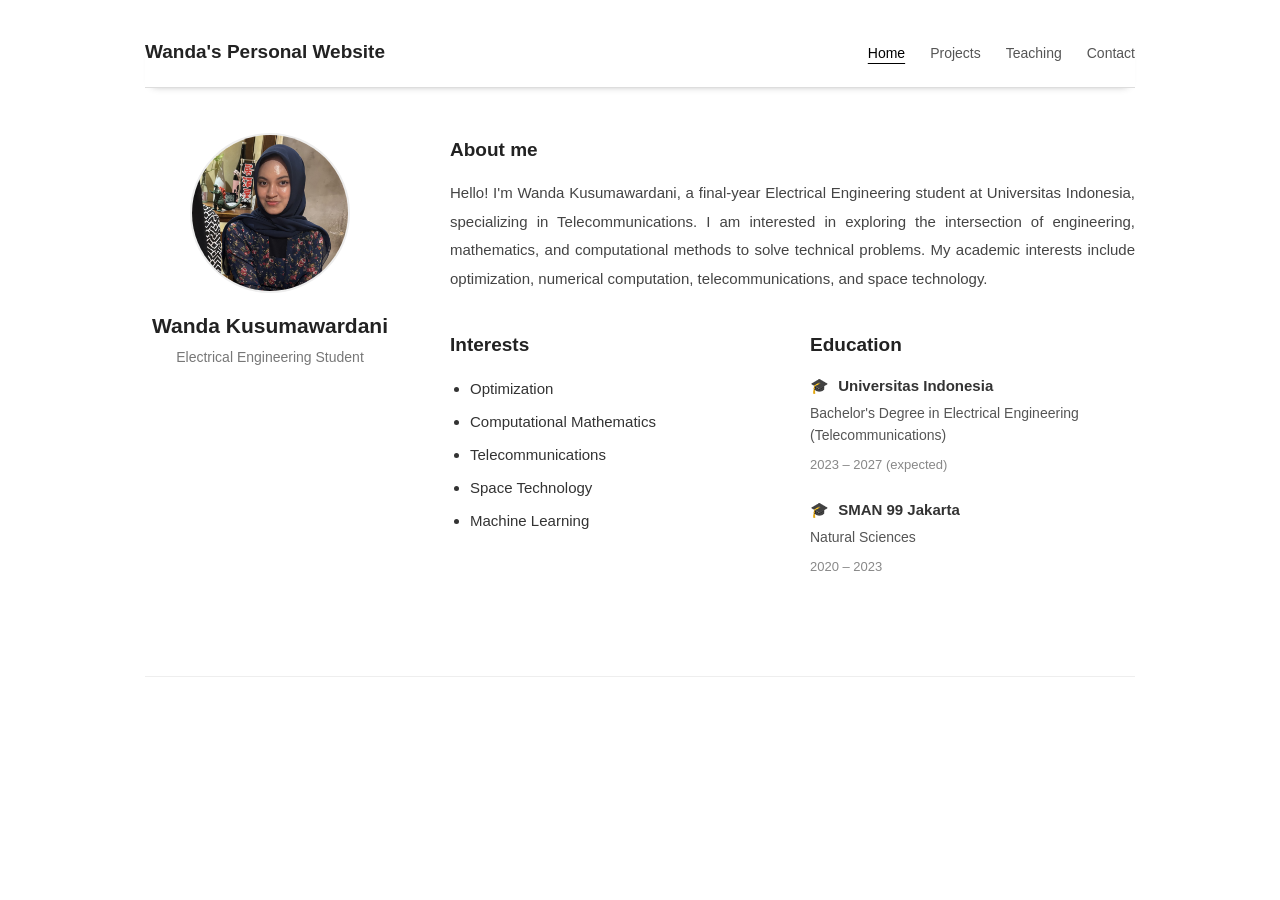
==== index.html @ ff6e39e9 "Initial website" ====
<!DOCTYPE html>
<html lang="en">

<head>
    <meta charset="UTF-8">
    <meta name="viewport" content="width=device-width, initial-scale=1.0">

    <title>Wanda's Personal Website</title>

    <link rel="stylesheet" href="css/style.css">
</head>

<body>

<div class="container">

    <!-- NAVIGATION -->

    <nav class="navbar">

        <a href="index.html" class="site-name">
            Wanda's Personal Website
        </a>

        <ul class="nav-links">
            <li><a href="index.html" class="active">Home</a></li>
            <li><a href="projects.html">Projects</a></li>
            <li><a href="teaching.html">Teaching</a></li>
            <li><a href="contact.html">Contact</a></li>
        </ul>

    </nav>


    <!-- MAIN CONTENT -->

    <main class="home-layout">

        <!-- LEFT PROFILE -->

        <aside class="profile">

            <img
                src="images/foto_diri_wanda_kebaya.jpg"
                alt="Wanda Kusumawardani"
                class="profile-photo"
            >

            <h1>Wanda Kusumawardani</h1>

            <p class="profile-description">
                Electrical Engineering Student
            </p>

        </aside>


        <!-- RIGHT CONTENT -->

        <div class="main-content">

            <!-- ABOUT ME -->

            <section class="about-section">

                <h2>About me</h2>

                <p>
                    Hello! I'm Wanda Kusumawardani, a final-year
                    Electrical Engineering student at Universitas
                    Indonesia, specializing in Telecommunications.
                    I am interested in exploring the intersection
                    of engineering, mathematics, and computational
                    methods to solve technical problems. My academic
                    interests include optimization, numerical
                    computation, telecommunications, and space
                    technology.
                </p>

            </section>


            <!-- INTERESTS AND EDUCATION -->

            <div class="details-layout">

                <!-- INTERESTS -->

                <section class="interests-section">

                    <h2>Interests</h2>

                    <ul class="content-list">
                        <li>Optimization</li>
                        <li>Computational Mathematics</li>
                        <li>Telecommunications</li>
                        <li>Space Technology</li>
                        <li>Machine Learning</li>
                    </ul>

                </section>


                <!-- EDUCATION -->

                <section class="education-section">

                    <h2>Education</h2>

                    <div class="education-item">

                        <h3>
                            <span class="education-icon">🎓</span>
                            Universitas Indonesia
                        </h3>

                        <p>
                            Bachelor's Degree in Electrical Engineering
                            (Telecommunications)
                        </p>

                        <span class="education-year">
                            2023 – 2027 (expected)
                        </span>

                    </div>


                    <div class="education-item">

                        <h3>
                            <span class="education-icon">🎓</span>
                            SMAN 99 Jakarta
                        </h3>

                        <p>
                            Natural Sciences
                        </p>

                        <span class="education-year">
                            2020 – 2023
                        </span>

                    </div>

                </section>

            </div>

        </div>

    </main>


    <!-- FOOTER -->

    <footer>
        
    </footer>

</div>

</body>
</html>
---- css/style.css ----
/* GENERAL */

* {
    margin: 0;
    padding: 0;
    box-sizing: border-box;
}

body {
    background: #ffffff;
    color: #333333;
    font-family: Arial, Helvetica, sans-serif;
    font-size: 15px;
    line-height: 1.8;
}

a {
    color: inherit;
    text-decoration: none;
}


/* MAIN CONTAINER */

.container {
    max-width: 1050px;
    margin: 0 auto;
    padding: 35px 30px;
}


/* NAVIGATION */

.navbar {
    display: flex;
    justify-content: space-between;
    align-items: center;

    padding-bottom: 18px;
    margin-bottom: 45px;

    border-bottom: 1px solid #dddddd;
    box-shadow: 0 5px 8px -8px rgba(0, 0, 0, 0.45);
}

.site-name {
    font-size: 19px;
    font-weight: bold;
    color: #222222;
}

.nav-links {
    display: flex;
    gap: 25px;
    list-style: none;
}

.nav-links a {
    font-size: 14px;
    color: #555555;
    transition: color 0.2s;
}

.nav-links a:hover,
.nav-links a.active {
    color: #000000;
    text-decoration: underline;
    text-underline-offset: 5px;
}


/* HOME LAYOUT */

.home-layout {
    display: grid;
    grid-template-columns: 250px 1fr;
    gap: 55px;
    align-items: start;
}


/* PROFILE SECTION */

.profile {
    text-align: center;
}

.profile-photo {
    width: 160px;
    height: 160px;
    border-radius: 50%;
    object-fit: cover;
    display: block;
    margin: 0 auto 18px auto;
    border: 2px solid #eeeeee;
}

.profile h1 {
    font-size: 21px;
    font-weight: 600;
    line-height: 1.4;
    color: #222222;
    margin-bottom: 5px;
}

.profile-description {
    font-size: 14px;
    color: #777777;
    line-height: 1.6;
}


/* RIGHT CONTENT */

.main-content {
    min-width: 0;
}

.main-content h2 {
    font-size: 19px;
    font-weight: 700;
    color: #222222;
    margin-bottom: 12px;
}

.about-section {
    margin-bottom: 35px;
}

.about-section p {
    line-height: 1.9;
    color: #444444;
}


/* INTERESTS AND EDUCATION */

.details-layout {
    display: grid;
    grid-template-columns: 1fr 1fr;
    gap: 35px;
    align-items: start;
}

.content-list {
    padding-left: 20px;
}

.content-list li {
    margin-bottom: 6px;
}


/* EDUCATION */

.education-item {
    margin-bottom: 22px;
}

.education-item h3 {
    font-size: 15px;
    font-weight: 600;
    line-height: 1.5;
    color: #333333;
    margin-bottom: 5px;
}

.education-icon {
    margin-right: 5px;
}

.education-item p {
    font-size: 14px;
    color: #555555;
    line-height: 1.6;
    margin-bottom: 3px;
}

.education-year {
    font-size: 13px;
    color: #888888;
}


/* FOOTER */

footer {
    margin-top: 75px;
    padding-top: 20px;
    border-top: 1px solid #eeeeee;
    font-size: 12px;
    color: #888888;
}


/* RESPONSIVE FOR MOBILE */

@media (max-width: 700px) {

    .container {
        padding: 25px 20px;
    }

    .navbar {
        flex-direction: column;
        align-items: flex-start;
        gap: 15px;
        margin-bottom: 35px;
    }

    .nav-links {
        gap: 18px;
        flex-wrap: wrap;
    }

    .home-layout {
        grid-template-columns: 1fr;
        gap: 35px;
    }

    .profile {
        max-width: 250px;
    }

    .details-layout {
        grid-template-columns: 1fr 1fr;
        gap: 20px;
    }
}

@media (max-width: 450px) {

    .details-layout {
        grid-template-columns: 1fr;
    }

}


/* TEACHING PAGE */

.teaching-intro {
    max-width: 800px;
    color: #555555;
    margin-bottom: 42px;
    line-height: 1.9;
}

.teaching-item {
    max-width: 850px;
    margin-bottom: 42px;
}

.teaching-item h2 {
    font-size: 19px;
    font-weight: 600;
    color: #222222;
    margin-bottom: 3px;
}

.teaching-meta {
    font-size: 13px;
    color: #888888;
    margin-bottom: 14px;
}

.teaching-item p {
    color: #444444;
    line-height: 1.85;
}

.teaching-subsection {
    margin-top: 17px;
    margin-bottom: 15px;
    padding-left: 15px;
    border-left: 2px solid #e5e5e5;
}

.teaching-subsection h3 {
    font-size: 15px;
    font-weight: 600;
    color: #333333;
    margin-bottom: 4px;
}

.teaching-subsection p {
    font-size: 14px;
}

.teaching-item .content-list {
    margin-top: 14px;
    padding-left: 22px;
}

.teaching-item .content-list li {
    margin-bottom: 6px;
}


/* TEACHING TOPICS */

.teaching-topic-title {
    font-size: 14px;
    font-weight: 600;
    color: #333333;
    margin-top: 15px;
    margin-bottom: 5px;
}


/* TEACHING EXPERIENCE CARDS */

.teaching-card {
    background-color: #f7f7f7;
    padding: 25px 28px;
    border-radius: 10px;
    border: 1px solid #eeeeee;

    margin-bottom: 25px;
    max-width: 850px;

    transition: background-color 0.2s ease,
                box-shadow 0.2s ease;
}

/* Subtle hover effect */

.teaching-card:hover {
    background-color: #f4f4f4;
    box-shadow: 0 4px 12px rgba(0, 0, 0, 0.04);
}

/* Remove excessive spacing inside cards */

.teaching-card .content-list {
    margin-bottom: 0;
}

.teaching-card .teaching-subsection:last-of-type {
    margin-bottom: 10px;
}

/* Mobile adjustment */

@media (max-width: 600px) {
    .teaching-card {
        padding: 20px;
    }
}

/* TEACHING SUBJECT CARDS */

.teaching-subjects {
    display: flex;
    flex-wrap: wrap;
    gap: 12px;
    margin: 20px 0;
}

.subject-card {
    background-color: #eaeaea;
    border: 1px solid #dedede;
    border-radius: 7px;
    padding: 10px 16px;
    font-size: 13px;
    font-weight: 500;
    color: #444444;
    transition: background-color 0.2s ease;
}

.subject-card:hover {
    background-color: #e2e2e2;
}

/* Mobile adjustment */

@media (max-width: 600px) {
    .teaching-subjects {
        gap: 8px;
    }

    .subject-card {
        padding: 8px 12px;
    }
}


/* CONTACT PAGE */

.contact-page {
    text-align: center;
    max-width: 750px;
    margin: 65px auto 0 auto;
}

.contact-page h1 {
    font-size: 27px;
    font-weight: 600;
    color: #222222;
    margin-bottom: 15px;
}

.contact-intro {
    font-size: 15px;
    color: #666666;
    line-height: 1.9;
    max-width: 620px;
    margin: 0 auto 40px auto;
}

.contact-links {
    display: flex;
    justify-content: center;
    align-items: center;
    gap: 65px;
    margin-top: 35px;
}

.contact-icon {
    font-size: 42px;
    color: #888888;
    transition: color 0.2s ease,
                transform 0.2s ease;
}

.contact-icon:hover {
    color: #444444;
    transform: translateY(-4px);
}

/* MOBILE CONTACT */

@media (max-width: 600px) {

    .contact-page {
        margin-top: 40px;
    }

    .contact-links {
        gap: 45px;
    }

    .contact-icon {
        font-size: 36px;
    }

}

.about-section p {
    line-height: 1.9;
    color: #444444;
    text-align: justify;
}
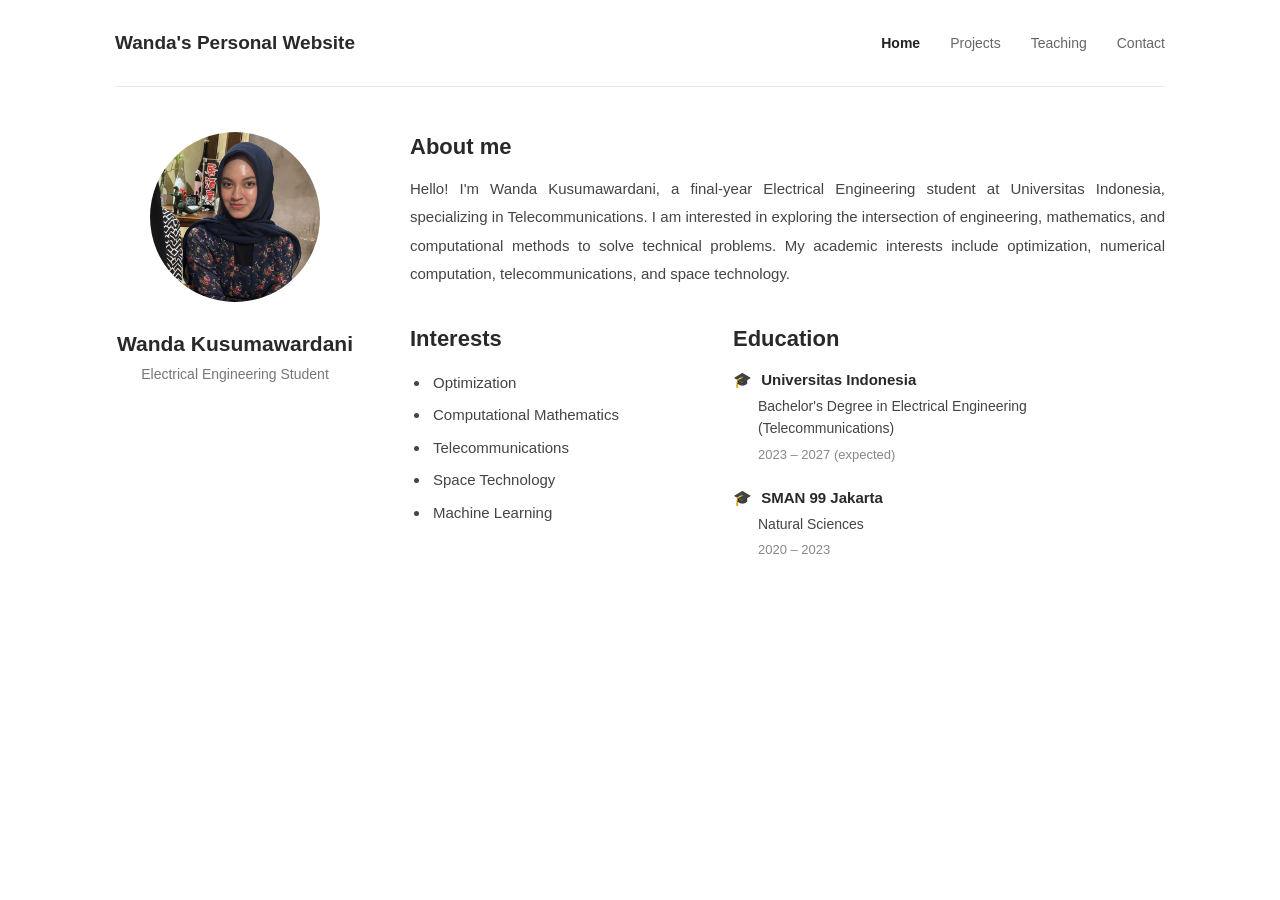
==== commit 4a7782ec: "Replace scientific calculator with Aqua Calculator" ====
--- a/index.html
+++ b/index.html
@@ -15,8 +15,6 @@
 
 <div class="container">
 
-    <!-- NAVIGATION -->
-
     <nav class="navbar">
 
         <a href="index.html" class="site-name">
@@ -32,12 +30,7 @@
 
     </nav>
 
-
-    <!-- MAIN CONTENT -->
-
     <main class="home-layout">
-
-        <!-- LEFT PROFILE -->
 
         <aside class="profile">
 
@@ -55,12 +48,7 @@
 
         </aside>
 
-
-        <!-- RIGHT CONTENT -->
-
         <div class="main-content">
-
-            <!-- ABOUT ME -->
 
             <section class="about-section">
 
@@ -80,12 +68,7 @@
 
             </section>
 
-
-            <!-- INTERESTS AND EDUCATION -->
-
             <div class="details-layout">
-
-                <!-- INTERESTS -->
 
                 <section class="interests-section">
 
@@ -100,9 +83,6 @@
                     </ul>
 
                 </section>
-
-
-                <!-- EDUCATION -->
 
                 <section class="education-section">
 
@@ -125,7 +105,6 @@
                         </span>
 
                     </div>
-
 
                     <div class="education-item">
 
@@ -152,12 +131,7 @@
 
     </main>
 
-
-    <!-- FOOTER -->
-
-    <footer>
-        
-    </footer>
+    <footer></footer>
 
 </div>
 
--- a/css/style.css
+++ b/css/style.css
@@ -1,5 +1,7 @@
 
-/* GENERAL */
+/* ========================================
+   GLOBAL
+======================================== */
 
 * {
     margin: 0;
@@ -8,11 +10,17 @@
 }
 
 body {
-    background: #ffffff;
+    font-family: Arial, Helvetica, sans-serif;
+    background-color: #ffffff;
     color: #333333;
-    font-family: Arial, Helvetica, sans-serif;
     font-size: 15px;
-    line-height: 1.8;
+    line-height: 1.7;
+}
+
+.container {
+    width: 90%;
+    max-width: 1050px;
+    margin: 0 auto;
 }
 
 a {
@@ -20,139 +28,134 @@
     text-decoration: none;
 }
 
-
-/* MAIN CONTAINER */
-
-.container {
-    max-width: 1050px;
-    margin: 0 auto;
-    padding: 35px 30px;
-}
-
-
-/* NAVIGATION */
+h1, h2, h3 {
+    color: #292929;
+    line-height: 1.35;
+}
+
+h2 {
+    font-size: 22px;
+    font-weight: 600;
+    margin-bottom: 16px;
+}
+
+p {
+    color: #444444;
+}
+
+
+/* ========================================
+   NAVIGATION
+======================================== */
 
 .navbar {
     display: flex;
     justify-content: space-between;
     align-items: center;
-
-    padding-bottom: 18px;
+    padding: 27px 0;
+    border-bottom: 1px solid #e8e8e8;
     margin-bottom: 45px;
-
-    border-bottom: 1px solid #dddddd;
-    box-shadow: 0 5px 8px -8px rgba(0, 0, 0, 0.45);
 }
 
 .site-name {
     font-size: 19px;
-    font-weight: bold;
-    color: #222222;
+    font-weight: 600;
+    color: #292929;
+    white-space: nowrap;
 }
 
 .nav-links {
     display: flex;
-    gap: 25px;
+    align-items: center;
+    gap: 30px;
     list-style: none;
 }
 
 .nav-links a {
     font-size: 14px;
-    color: #555555;
-    transition: color 0.2s;
+    color: #666666;
+    transition: color 0.2s ease;
 }
 
 .nav-links a:hover,
 .nav-links a.active {
-    color: #000000;
-    text-decoration: underline;
-    text-underline-offset: 5px;
-}
-
-
-/* HOME LAYOUT */
+    color: #222222;
+}
+
+.nav-links a.active {
+    font-weight: 600;
+}
+
+
+/* ========================================
+   HOME PAGE
+======================================== */
 
 .home-layout {
     display: grid;
-    grid-template-columns: 250px 1fr;
+    grid-template-columns: 240px 1fr;
     gap: 55px;
     align-items: start;
-}
-
-
-/* PROFILE SECTION */
+    margin-top: 30px;
+}
 
 .profile {
     text-align: center;
 }
 
 .profile-photo {
-    width: 160px;
-    height: 160px;
+    width: 170px;
+    height: 170px;
+    object-fit: cover;
     border-radius: 50%;
-    object-fit: cover;
-    display: block;
-    margin: 0 auto 18px auto;
-    border: 2px solid #eeeeee;
+    margin-bottom: 20px;
 }
 
 .profile h1 {
     font-size: 21px;
     font-weight: 600;
-    line-height: 1.4;
-    color: #222222;
     margin-bottom: 5px;
 }
 
 .profile-description {
     font-size: 14px;
     color: #777777;
-    line-height: 1.6;
-}
-
-
-/* RIGHT CONTENT */
+}
 
 .main-content {
     min-width: 0;
 }
 
-.main-content h2 {
-    font-size: 19px;
-    font-weight: 700;
-    color: #222222;
-    margin-bottom: 12px;
-}
-
 .about-section {
     margin-bottom: 35px;
 }
 
+.about-section h2 {
+    margin-bottom: 13px;
+}
+
 .about-section p {
+    text-align: justify;
     line-height: 1.9;
     color: #444444;
 }
 
-
-/* INTERESTS AND EDUCATION */
-
 .details-layout {
     display: grid;
-    grid-template-columns: 1fr 1fr;
+    grid-template-columns: 0.8fr 1.2fr;
     gap: 35px;
-    align-items: start;
 }
 
 .content-list {
     padding-left: 20px;
+    margin-top: 12px;
 }
 
 .content-list li {
-    margin-bottom: 6px;
-}
-
-
-/* EDUCATION */
+    padding-left: 3px;
+    margin-bottom: 7px;
+    color: #444444;
+}
 
 .education-item {
     margin-bottom: 22px;
@@ -161,195 +164,754 @@
 .education-item h3 {
     font-size: 15px;
     font-weight: 600;
-    line-height: 1.5;
-    color: #333333;
     margin-bottom: 5px;
+}
+
+.education-item p {
+    font-size: 14px;
+    line-height: 1.6;
+    margin-left: 25px;
 }
 
 .education-icon {
     margin-right: 5px;
 }
 
-.education-item p {
-    font-size: 14px;
-    color: #555555;
-    line-height: 1.6;
-    margin-bottom: 3px;
-}
-
 .education-year {
+    display: block;
     font-size: 13px;
     color: #888888;
-}
-
-
-/* FOOTER */
-
-footer {
-    margin-top: 75px;
-    padding-top: 20px;
-    border-top: 1px solid #eeeeee;
+    margin-left: 25px;
+    margin-top: 4px;
+}
+
+
+/* ========================================
+   PROJECTS PAGE
+======================================== */
+
+.projects-page {
+    margin-top: 15px;
+    margin-bottom: 70px;
+}
+
+.projects-title {
+    font-size: 27px;
+    font-weight: 600;
+    margin-bottom: 30px;
+}
+
+.projects-grid {
+    display: grid;
+    grid-template-columns: repeat(3, minmax(0, 1fr));
+    gap: 28px;
+    align-items: start;
+}
+
+.project-card {
+    display: block;
+    min-width: 0;
+    color: #333333;
+    cursor: pointer;
+}
+
+.project-preview {
+    width: 100%;
+    aspect-ratio: 4 / 3;
+    border-radius: 9px;
+    overflow: hidden;
+    display: flex;
+    justify-content: center;
+    align-items: center;
+    padding: 13px;
+    transition: transform 0.25s ease,
+                box-shadow 0.25s ease;
+}
+
+.project-card:hover .project-preview {
+    transform: translateY(-4px);
+    box-shadow: 0 8px 22px rgba(0, 0, 0, 0.10);
+}
+
+.project-card h2 {
+    font-size: 17px;
+    font-weight: 600;
+    margin-top: 15px;
+    margin-bottom: 10px;
+    transition: color 0.2s ease;
+}
+
+.project-card:hover h2 {
+    color: #777777;
+}
+
+
+/* ========================================
+   PROJECT 1: NUMERICAL WORKBENCH
+======================================== */
+
+.numerical-preview {
+    background-color: #e9eff1;
+}
+
+.workbench-window {
+    width: 100%;
+    height: 100%;
+    background-color: #ffffff;
+    border-radius: 6px;
+    overflow: hidden;
+    box-shadow: 0 3px 12px rgba(0, 0, 0, 0.10);
+}
+
+.window-header {
+    height: 29px;
+    background-color: #f5f6f7;
+    border-bottom: 1px solid #e7e7e7;
+    display: flex;
+    align-items: center;
+    justify-content: center;
+    position: relative;
+    font-size: 8px;
+    color: #555555;
+}
+
+.window-dots {
+    display: flex;
+    gap: 4px;
+    position: absolute;
+    left: 9px;
+}
+
+.window-dots span {
+    width: 6px;
+    height: 6px;
+    border-radius: 50%;
+    background-color: #c7c7c7;
+}
+
+.workbench-content {
+    display: grid;
+    grid-template-columns: 31% 69%;
+    height: calc(100% - 29px);
+}
+
+.workbench-sidebar {
+    background-color: #f7f8f8;
+    border-right: 1px solid #e9e9e9;
+    padding: 12px 7px;
+}
+
+.sidebar-heading {
+    font-size: 7px;
+    font-weight: bold;
+    color: #8a969b;
+    margin-bottom: 10px;
+    letter-spacing: 0.7px;
+}
+
+.sidebar-option {
+    font-size: 7px;
+    color: #69777c;
+    padding: 6px 5px;
+    margin-bottom: 4px;
+    border-radius: 3px;
+}
+
+.sidebar-option.selected {
+    background-color: #dce9ed;
+    color: #416d7b;
+    font-weight: bold;
+}
+
+.workbench-main {
+    padding: 11px 10px;
+    min-width: 0;
+}
+
+.workbench-heading {
+    font-size: 10px;
+    font-weight: bold;
+    color: #344b54;
+}
+
+.workbench-subheading {
+    font-size: 7px;
+    color: #9aa2a5;
+    margin-bottom: 9px;
+}
+
+.equation-box {
+    background-color: #f5f8f9;
+    border: 1px solid #e5ebed;
+    border-radius: 4px;
+    padding: 6px;
+    text-align: center;
+    font-size: 9px;
+    color: #4e6c78;
+}
+
+.parameter-row {
+    display: flex;
+    gap: 8px;
+    margin: 9px 0;
+}
+
+.parameter-row div {
+    flex: 1;
+    background-color: #f8f9f9;
+    padding: 5px;
+    border-radius: 3px;
+}
+
+.parameter-row span,
+.parameter-row strong {
+    display: block;
+    font-size: 6px;
+}
+
+.parameter-row span {
+    color: #90999c;
+}
+
+.parameter-row strong {
+    color: #4b626b;
+    margin-top: 2px;
+}
+
+.graph-box {
+    height: 68px;
+    border: 1px solid #edf0f1;
+    border-radius: 3px;
+    padding: 3px;
+    position: relative;
+}
+
+.graph-label {
+    font-size: 6px;
+    color: #929b9e;
+}
+
+.graph-box svg {
+    width: 100%;
+    height: 48px;
+}
+
+.workbench-result {
+    display: flex;
+    justify-content: space-between;
+    align-items: center;
+    background-color: #edf4f5;
+    padding: 5px 7px;
+    margin-top: 7px;
+    border-radius: 3px;
+}
+
+.workbench-result span {
+    font-size: 7px;
+    color: #61767d;
+}
+
+.workbench-result strong {
+    font-size: 10px;
+    color: #426b79;
+}
+
+
+/* ========================================
+   PROJECT 2: AQUA CALCULATOR PREVIEW
+======================================== */
+
+.aqua-preview {
+    background: linear-gradient(
+        135deg,
+        #e5f9fa 0%,
+        #d9f0f4 50%,
+        #dceafa 100%
+    );
+    position: relative;
+}
+
+.aqua-device {
+    width: 76%;
+    max-width: 220px;
+    padding: 13px;
+    border-radius: 22px;
+    background: linear-gradient(
+        145deg,
+        #ffffff,
+        #f8feff
+    );
+    border: 1px solid rgba(255,255,255,0.95);
+    box-shadow:
+        0 10px 28px rgba(45,130,155,0.15),
+        0 2px 5px rgba(45,130,155,0.06);
+}
+
+.aqua-top {
+    display: flex;
+    justify-content: space-between;
+    align-items: center;
+    color: #45afbd;
+    font-size: 8px;
+    font-weight: 750;
+    letter-spacing: 1.2px;
+    padding: 2px 4px 10px;
+}
+
+.aqua-screen {
+    background: linear-gradient(
+        135deg,
+        #effbfc,
+        #e9f6fa
+    );
+    border: 1px solid #e4f2f4;
+    border-radius: 12px;
+    padding: 11px 10px;
+    text-align: right;
+    margin-bottom: 11px;
+}
+
+.aqua-history {
+    font-size: 8px;
+    color: #91adb7;
+    min-height: 14px;
+}
+
+.aqua-number {
+    color: #244e63;
+    font-size: 26px;
+    font-weight: 400;
+    letter-spacing: -1px;
+    line-height: 1.35;
+}
+
+.aqua-mini-keys {
+    display: grid;
+    grid-template-columns: repeat(4, 1fr);
+    gap: 6px;
+}
+
+.aqua-mini-keys span {
+    height: 31px;
+    display: flex;
+    justify-content: center;
+    align-items: center;
+    border-radius: 50%;
+    background: #edf3f5;
+    color: #315b6e;
+    font-size: 10px;
+    font-weight: 600;
+}
+
+.aqua-mini-keys .mini-utility {
+    background: #dceff1;
+    color: #438d99;
+}
+
+.aqua-mini-keys .mini-operator {
+    background: linear-gradient(
+        145deg,
+        #70dce0,
+        #36bdcf
+    );
+    color: #ffffff;
+}
+
+.aqua-mini-keys .mini-equals {
+    background: linear-gradient(
+        145deg,
+        #70b9e8,
+        #438fd0
+    );
+    color: #ffffff;
+}
+
+.aqua-mini-keys .mini-zero {
+    grid-column: span 2;
+    border-radius: 25px;
+    justify-content: flex-start;
+    padding-left: 15px;
+}
+
+
+/* ========================================
+   AQUA CALCULATOR MODAL
+======================================== */
+
+.aqua-modal {
+    display: none;
+    position: fixed;
+    inset: 0;
+    z-index: 9999;
+    background: rgba(20, 49, 65, 0.48);
+    backdrop-filter: blur(9px);
+    -webkit-backdrop-filter: blur(9px);
+    justify-content: center;
+    align-items: center;
+    padding: 20px;
+}
+
+.aqua-modal.show {
+    display: flex;
+}
+
+.aqua-modal-content {
+    width: 100%;
+    max-width: 360px;
+    background: linear-gradient(
+        160deg,
+        #ffffff,
+        #f5fcfd
+    );
+    border: 1px solid rgba(255,255,255,0.8);
+    border-radius: 30px;
+    padding: 22px;
+    box-shadow:
+        0 20px 60px rgba(0,0,0,0.20),
+        0 4px 15px rgba(45,130,155,0.08);
+    position: relative;
+    animation: aquaAppear 0.22s ease;
+}
+
+@keyframes aquaAppear {
+    from {
+        opacity: 0;
+        transform: translateY(12px) scale(0.97);
+    }
+
+    to {
+        opacity: 1;
+        transform: translateY(0) scale(1);
+    }
+}
+
+.aqua-modal-header {
+    display: flex;
+    justify-content: space-between;
+    align-items: center;
+    margin-bottom: 18px;
+}
+
+.aqua-modal-header h3 {
+    margin: 0;
+    color: #287f91;
+    font-size: 17px;
+    font-weight: 600;
+}
+
+.aqua-close {
+    border: none;
+    background: #e5f5f7;
+    color: #428c9c;
+    width: 32px;
+    height: 32px;
+    border-radius: 50%;
+    cursor: pointer;
+    font-size: 20px;
+    display: flex;
+    align-items: center;
+    justify-content: center;
+    transition: 0.2s ease;
+}
+
+.aqua-close:hover {
+    background: #d5eef1;
+    transform: rotate(90deg);
+}
+
+
+/* CALCULATOR DISPLAY */
+
+.aqua-main-display {
+    background: linear-gradient(
+        135deg,
+        #edf9fa,
+        #e5f4f8
+    );
+    border: 1px solid #e2f0f2;
+    border-radius: 18px;
+    padding: 20px 15px;
+    min-height: 112px;
+    display: flex;
+    flex-direction: column;
+    justify-content: flex-end;
+    align-items: flex-end;
+    overflow: hidden;
+    margin-bottom: 18px;
+}
+
+.aqua-expression {
+    color: #91abb5;
+    font-size: 13px;
+    min-height: 22px;
+    max-width: 100%;
+    overflow: hidden;
+    white-space: nowrap;
+}
+
+.aqua-result {
+    color: #1b465b;
+    font-size: 43px;
+    font-weight: 400;
+    letter-spacing: -2px;
+    line-height: 1.3;
+    max-width: 100%;
+    overflow: hidden;
+    white-space: nowrap;
+}
+
+
+/* CALCULATOR BUTTONS */
+
+.aqua-modal-keys {
+    display: grid;
+    grid-template-columns: repeat(4, 1fr);
+    gap: 10px;
+}
+
+.aqua-modal-keys button {
+    border: none;
+    aspect-ratio: 1;
+    border-radius: 50%;
+    background: #edf3f5;
+    color: #31566a;
+    font-family: Arial, Helvetica, sans-serif;
+    font-size: 20px;
+    font-weight: 500;
+    cursor: pointer;
+    transition:
+        transform 0.15s ease,
+        filter 0.15s ease,
+        box-shadow 0.15s ease;
+    box-shadow: 0 2px 5px rgba(40,90,105,0.04);
+    -webkit-tap-highlight-color: transparent;
+}
+
+.aqua-modal-keys button:hover {
+    filter: brightness(0.97);
+    box-shadow: 0 3px 8px rgba(40,90,105,0.09);
+}
+
+.aqua-modal-keys button:active {
+    transform: scale(0.91);
+}
+
+.aqua-modal-keys .aqua-utility {
+    background: #dceff1;
+    color: #398b99;
+    font-size: 16px;
+    font-weight: 600;
+}
+
+.aqua-modal-keys .aqua-operator {
+    background: linear-gradient(
+        145deg,
+        #69dce0,
+        #29b9d0
+    );
+    color: #ffffff;
+    font-size: 22px;
+}
+
+.aqua-modal-keys .aqua-equals {
+    background: linear-gradient(
+        145deg,
+        #69b7eb,
+        #438fd0
+    );
+    color: #ffffff;
+    font-size: 22px;
+}
+
+.aqua-modal-keys .aqua-zero {
+    grid-column: span 2;
+    aspect-ratio: auto;
+    border-radius: 40px;
+    text-align: left;
+    padding-left: 27px;
+}
+
+
+/* ========================================
+   PROJECT 3: UNIT CONVERTER
+======================================== */
+
+.converter-preview {
+    background-color: #edf0f3;
+}
+
+.converter-window {
+    width: 100%;
+    height: 100%;
+    background-color: #ffffff;
+    border-radius: 6px;
+    overflow: hidden;
+    box-shadow: 0 3px 12px rgba(0, 0, 0, 0.10);
+}
+
+.converter-header {
+    height: 31px;
+    background-color: #f8f9fa;
+    border-bottom: 1px solid #e9ebed;
+    display: flex;
+    align-items: center;
+    gap: 7px;
+    padding: 0 9px;
+    font-size: 8px;
+    font-weight: bold;
+    color: #52616b;
+}
+
+.converter-logo {
+    background-color: #668c9a;
+    color: #ffffff;
+    padding: 3px 5px;
+    border-radius: 3px;
+    font-size: 7px;
+}
+
+.converter-content {
+    display: grid;
+    grid-template-columns: 31% 69%;
+    height: calc(100% - 31px);
+}
+
+.converter-sidebar {
+    background-color: #f7f8f9;
+    padding: 12px 6px;
+    border-right: 1px solid #e9ebed;
+}
+
+.converter-menu {
+    font-size: 7px;
+    color: #75818a;
+    padding: 7px 5px;
+    border-radius: 3px;
+    margin-bottom: 5px;
+}
+
+.converter-menu.active {
+    background-color: #e1ebef;
+    color: #527d8b;
+    font-weight: bold;
+}
+
+.converter-main {
+    padding: 12px 10px;
+    min-width: 0;
+}
+
+.converter-main h3 {
+    font-size: 10px;
+    color: #435c67;
+    margin-bottom: 2px;
+}
+
+.converter-main p {
+    font-size: 7px;
+    color: #9ba3a8;
+    margin-bottom: 9px;
+}
+
+.converter-input {
+    background-color: #f7f9fa;
+    border: 1px solid #e5e9eb;
+    border-radius: 4px;
+    padding: 6px 7px;
+}
+
+.converter-input span,
+.converter-input strong,
+.converter-input small {
+    display: block;
+}
+
+.converter-input span {
+    font-size: 6px;
+    color: #8c969b;
+}
+
+.converter-input strong {
+    font-size: 13px;
+    color: #435e69;
+    margin: 2px 0;
+}
+
+.converter-input small {
+    font-size: 6px;
+    color: #879197;
+}
+
+.converter-input.result {
+    background-color: #edf4f5;
+    border-color: #dbe7e9;
+}
+
+.converter-arrow {
+    text-align: center;
+    color: #7897a2;
     font-size: 12px;
-    color: #888888;
-}
-
-
-/* RESPONSIVE FOR MOBILE */
-
-@media (max-width: 700px) {
-
-    .container {
-        padding: 25px 20px;
-    }
-
-    .navbar {
-        flex-direction: column;
-        align-items: flex-start;
-        gap: 15px;
-        margin-bottom: 35px;
-    }
-
-    .nav-links {
-        gap: 18px;
-        flex-wrap: wrap;
-    }
-
-    .home-layout {
-        grid-template-columns: 1fr;
-        gap: 35px;
-    }
-
-    .profile {
-        max-width: 250px;
-    }
-
-    .details-layout {
-        grid-template-columns: 1fr 1fr;
-        gap: 20px;
-    }
-}
-
-@media (max-width: 450px) {
-
-    .details-layout {
-        grid-template-columns: 1fr;
-    }
-
-}
-
-
-/* TEACHING PAGE */
+    line-height: 19px;
+}
+
+.converter-button {
+    margin-top: 9px;
+    padding: 5px;
+    text-align: center;
+    background-color: #668c9a;
+    color: #ffffff;
+    border-radius: 4px;
+    font-size: 7px;
+    font-weight: bold;
+}
+
+
+/* ========================================
+   TEACHING PAGE
+======================================== */
 
 .teaching-intro {
-    max-width: 800px;
+    max-width: 850px;
+    margin: 0 auto 35px;
+    line-height: 1.9;
     color: #555555;
-    margin-bottom: 42px;
-    line-height: 1.9;
+    text-align: start;
 }
 
 .teaching-item {
+    margin-bottom: 28px;
+}
+
+.teaching-card {
     max-width: 850px;
-    margin-bottom: 42px;
-}
-
-.teaching-item h2 {
-    font-size: 19px;
-    font-weight: 600;
-    color: #222222;
-    margin-bottom: 3px;
+    background-color: #f8f8f8;
+    border: 1px solid #eeeeee;
+    border-radius: 10px;
+    padding: 25px 28px;
+    transition: box-shadow 0.2s ease,
+                background-color 0.2s ease;
+}
+
+.teaching-card:hover {
+    background-color: #f7f7f7;
+    box-shadow: 0 4px 14px rgba(0, 0, 0, 0.045);
+}
+
+.teaching-card h2 {
+    font-size: 18px;
+    margin-bottom: 7px;
 }
 
 .teaching-meta {
     font-size: 13px;
     color: #888888;
-    margin-bottom: 14px;
-}
-
-.teaching-item p {
-    color: #444444;
-    line-height: 1.85;
-}
-
-.teaching-subsection {
-    margin-top: 17px;
-    margin-bottom: 15px;
-    padding-left: 15px;
-    border-left: 2px solid #e5e5e5;
-}
-
-.teaching-subsection h3 {
-    font-size: 15px;
-    font-weight: 600;
-    color: #333333;
-    margin-bottom: 4px;
-}
-
-.teaching-subsection p {
-    font-size: 14px;
-}
-
-.teaching-item .content-list {
-    margin-top: 14px;
-    padding-left: 22px;
-}
-
-.teaching-item .content-list li {
-    margin-bottom: 6px;
-}
-
-
-/* TEACHING TOPICS */
-
-.teaching-topic-title {
-    font-size: 14px;
-    font-weight: 600;
-    color: #333333;
-    margin-top: 15px;
-    margin-bottom: 5px;
-}
-
-
-/* TEACHING EXPERIENCE CARDS */
-
-.teaching-card {
-    background-color: #f7f7f7;
-    padding: 25px 28px;
-    border-radius: 10px;
-    border: 1px solid #eeeeee;
-
-    margin-bottom: 25px;
-    max-width: 850px;
-
-    transition: background-color 0.2s ease,
-                box-shadow 0.2s ease;
-}
-
-/* Subtle hover effect */
-
-.teaching-card:hover {
-    background-color: #f4f4f4;
-    box-shadow: 0 4px 12px rgba(0, 0, 0, 0.04);
-}
-
-/* Remove excessive spacing inside cards */
-
-.teaching-card .content-list {
-    margin-bottom: 0;
-}
-
-.teaching-card .teaching-subsection:last-of-type {
-    margin-bottom: 10px;
-}
-
-/* Mobile adjustment */
-
-@media (max-width: 600px) {
-    .teaching-card {
-        padding: 20px;
-    }
-}
-
-/* TEACHING SUBJECT CARDS */
+    margin-bottom: 17px;
+}
+
+.teaching-card p:not(.teaching-meta):not(.teaching-topic-title) {
+    line-height: 1.8;
+    margin-bottom: 12px;
+}
 
 .teaching-subjects {
     display: flex;
@@ -373,40 +935,35 @@
     background-color: #e2e2e2;
 }
 
-/* Mobile adjustment */
-
-@media (max-width: 600px) {
-    .teaching-subjects {
-        gap: 8px;
-    }
-
-    .subject-card {
-        padding: 8px 12px;
-    }
-}
-
-
-/* CONTACT PAGE */
+.teaching-topic-title {
+    font-size: 14px;
+    font-weight: 600;
+    margin-top: 18px;
+    margin-bottom: 5px;
+}
+
+
+/* ========================================
+   CONTACT PAGE
+======================================== */
 
 .contact-page {
     text-align: center;
-    max-width: 750px;
-    margin: 65px auto 0 auto;
+    max-width: 700px;
+    margin: 100px auto 120px;
 }
 
 .contact-page h1 {
-    font-size: 27px;
+    font-size: 29px;
     font-weight: 600;
-    color: #222222;
-    margin-bottom: 15px;
+    margin-bottom: 18px;
 }
 
 .contact-intro {
     font-size: 15px;
+    line-height: 1.9;
     color: #666666;
-    line-height: 1.9;
-    max-width: 620px;
-    margin: 0 auto 40px auto;
+    margin-bottom: 40px;
 }
 
 .contact-links {
@@ -414,7 +971,6 @@
     justify-content: center;
     align-items: center;
     gap: 65px;
-    margin-top: 35px;
 }
 
 .contact-icon {
@@ -425,16 +981,119 @@
 }
 
 .contact-icon:hover {
-    color: #444444;
+    color: #333333;
     transform: translateY(-4px);
 }
 
-/* MOBILE CONTACT */
+
+/* ========================================
+   FOOTER
+======================================== */
+
+footer {
+    height: 40px;
+}
+
+
+/* ========================================
+   RESPONSIVE DESIGN
+======================================== */
+
+@media (max-width: 800px) {
+
+    .home-layout {
+        grid-template-columns: 200px 1fr;
+        gap: 35px;
+    }
+
+    .details-layout {
+        grid-template-columns: 1fr;
+        gap: 25px;
+    }
+
+    .profile-photo {
+        width: 150px;
+        height: 150px;
+    }
+
+    .nav-links {
+        gap: 18px;
+    }
+
+    .projects-grid {
+        grid-template-columns: repeat(2, minmax(0, 1fr));
+    }
+
+}
+
 
 @media (max-width: 600px) {
 
+    .container {
+        width: 90%;
+    }
+
+    .navbar {
+        flex-direction: column;
+        gap: 16px;
+        padding: 22px 0;
+        margin-bottom: 30px;
+    }
+
+    .site-name {
+        font-size: 18px;
+    }
+
+    .nav-links {
+        gap: 20px;
+        flex-wrap: wrap;
+        justify-content: center;
+    }
+
+    .home-layout {
+        grid-template-columns: 1fr;
+        gap: 35px;
+    }
+
+    .profile {
+        margin-bottom: 5px;
+    }
+
+    .profile-photo {
+        width: 155px;
+        height: 155px;
+    }
+
+    .main-content {
+        width: 100%;
+    }
+
+    .about-section p {
+        text-align: left;
+    }
+
+    .teaching-intro {
+        text-align: left;
+    }
+
+    .teaching-card {
+        padding: 20px;
+    }
+
+    .teaching-card h2 {
+        font-size: 17px;
+    }
+
+    .teaching-subjects {
+        gap: 8px;
+    }
+
+    .subject-card {
+        padding: 8px 12px;
+    }
+
     .contact-page {
-        margin-top: 40px;
+        margin: 65px auto 80px;
     }
 
     .contact-links {
@@ -445,10 +1104,43 @@
         font-size: 36px;
     }
 
-}
-
-.about-section p {
-    line-height: 1.9;
-    color: #444444;
-    text-align: justify;
-}+    .projects-title {
+        font-size: 24px;
+    }
+
+    .projects-grid {
+        grid-template-columns: 1fr;
+        gap: 30px;
+    }
+
+    .project-preview {
+        aspect-ratio: 4 / 3;
+    }
+
+    .project-card h2 {
+        font-size: 17px;
+    }
+
+    .aqua-device {
+        width: 205px;
+        max-width: 75%;
+    }
+
+    .aqua-modal {
+        padding: 15px;
+    }
+
+    .aqua-modal-content {
+        max-width: 340px;
+        padding: 20px;
+    }
+
+    .aqua-result {
+        font-size: 39px;
+    }
+
+    .aqua-modal-keys {
+        gap: 9px;
+    }
+
+}
